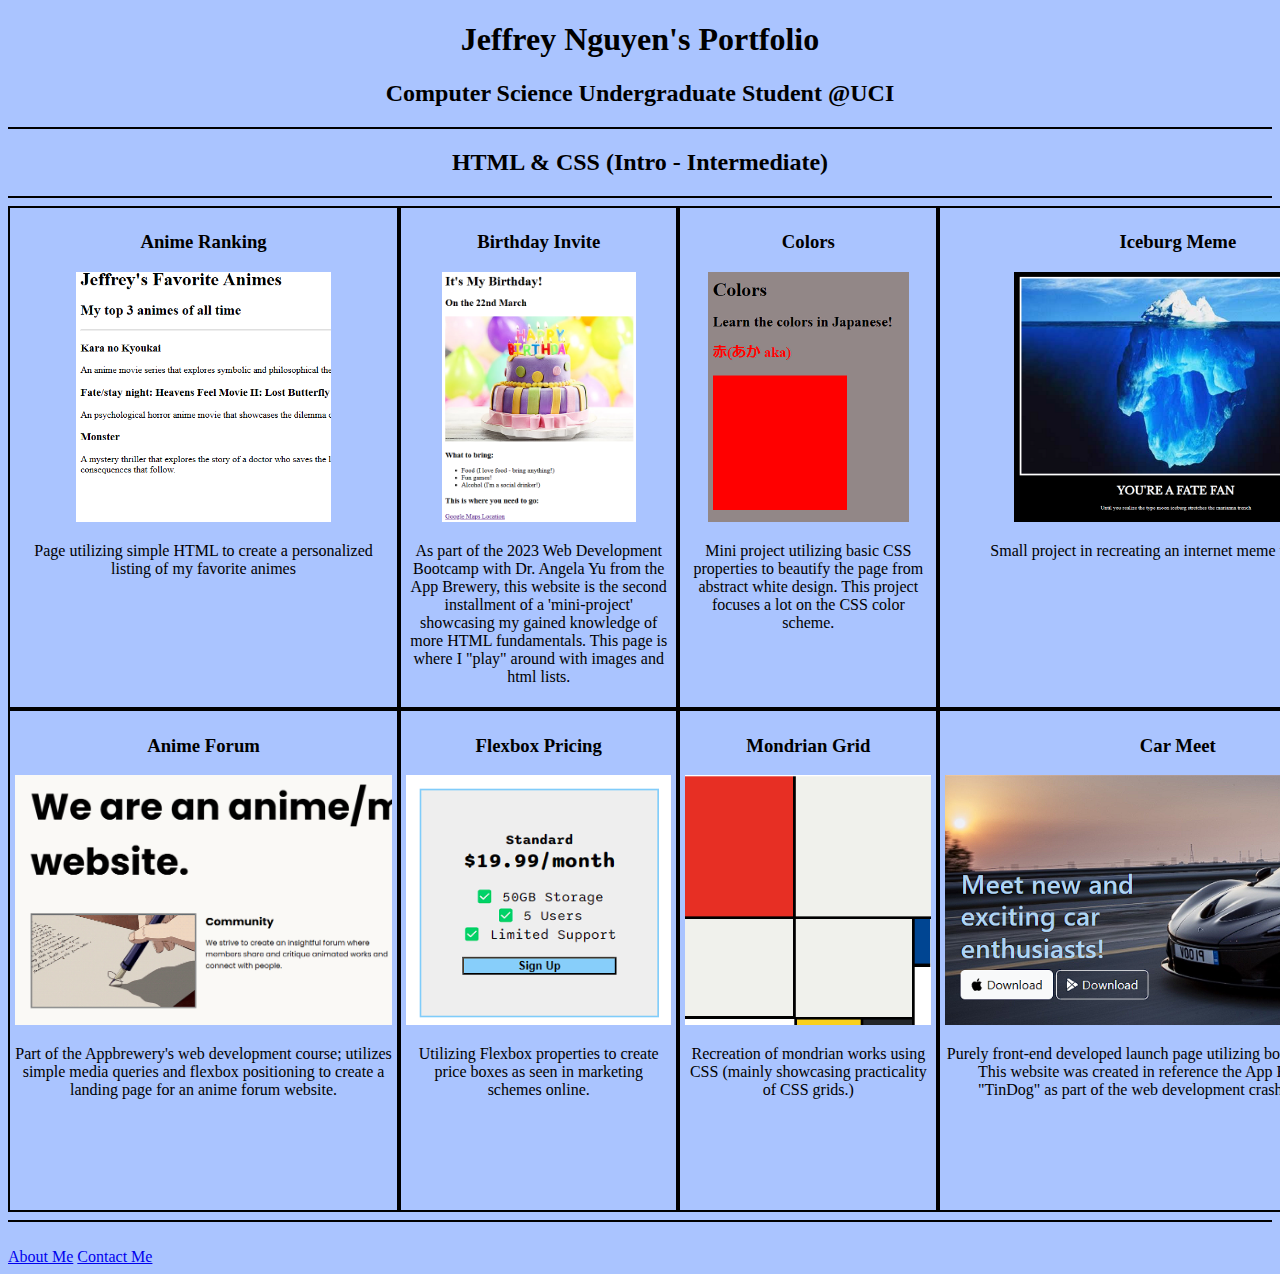
==== index.html @ ad78a4e2 "Implemented CSS grids" ====
<!-- TODO 1: Create the HTML Boilerplate -->
<!DOCTYPE html>
<html lang="en" dir="ltr">
  <head>
    <meta charset="utf-8">
    <title>Jeffrey's Portfolio</title>
    <link href="https://cdn.jsdelivr.net/npm/bootstrap@5.3.0-alpha2/dist/css/bootstrap.min.css" rel="stylesheet"
    integrity="sha384-aFq/bzH65dt+w6FI2ooMVUpc+21e0SRygnTpmBvdBgSdnuTN7QbdgL+OapgHtvPp" crossorigin="anonymous">
  
    <link rel="stylesheet" href="css/styles.css">
  </head>
  <body>
    <div id="top-nav">
      <h1 id="port_title">Jeffrey Nguyen's Portfolio</h1>
      <h2 id="port_desc">Computer Science Undergraduate Student @UCI</h2>
    </div>
    <hr>
    <h2>HTML & CSS (Intro - Intermediate)</h2>
    <hr>

    <section id="htmlCSS">
        <!-- <div class="grid1-item">
        </div> -->

        <div class="grid1-item">
          <h3>Anime Ranking</h3>
          <a href="projects/Favorite Animes/index.html"><img src="assets/images/anime-ranking.png" height="250px"></a>
          <p>Page utilizing simple HTML to create a personalized listing of my favorite animes</p>
        </div>

        <div class="grid1-item">
          <h3>Birthday Invite</h3>
          <a href="projects/3.4 Birthday Invite Project/index.html"><img src="assets/images/birthday-invite.png" height="250px"></a>
          <p>As part of the 2023 Web Development Bootcamp with Dr. Angela Yu from the App Brewery, this website is the second installment of a 'mini-project' showcasing my gained knowledge of more HTML fundamentals. This page is where I "play" around with images and html lists.</p>
        </div>

        <div class="grid1-item">
          <h3>Colors</h3>
          <a href="projects/5.4 Color Vocab Project/index.html"><img src="assets/images/japanese-vocab.png" height="250px"></a>
          <p>Mini project utilizing basic CSS properties to beautify the page from abstract white design. This project focuses a lot on the CSS color scheme.</p>
        </div>

        <div class="grid1-item">
          <h3>Iceburg Meme</h3>
          <a href="projects/memeProject/index.html"><img src="assets/images/iceburg-meme.png" height="250px"></a>
          <p>Small project in recreating an internet meme utilizing CSS</p>
        </div>

        <div class="grid1-item">
          <h3>Anime Forum</h3>
          <a href="projects/forumProject/index.html"><img src="assets/images/forum.png" height="250px"></a>
          <p>Part of the Appbrewery's web development course; utilizes simple media queries and flexbox positioning to create a landing page for an anime forum website. </p>
        </div>

        <div class="grid1-item">
          <h3>Flexbox Pricing</h3>
          <a href="projects/9.4 Flexbox Pricing Table Project/index.html"><img src="assets/images/pricing.png" height="250px"></a>
          <p>Utilizing Flexbox properties to create price boxes as seen in marketing schemes online.</p>
        </div>

        <div class="grid1-item">
          <h3>Mondrian Grid</h3>
          <a href="projects/10.3 Mondrian Project/index.html"><img src="assets/images/mondorian.png" height="250px"></a>
          <p>Recreation of mondrian works using CSS (mainly showcasing practicality of CSS grids.)</p>
        </div>

        <div class="grid1-item">
          <h3>Car Meet</h3>
          <a href="https://jeffreen0322.github.io/CarMeet/"><img src="assets/images/carMeet.png" height="250px"></a>
          <p>Purely front-end developed launch page utilizing bootstrap components. This website was created in reference the App Brewery's (AB) "TinDog" as part of the web development crash course by AB.</p>
        </div>  
    </section>
    <hr>
 
    <div id="links">
      <br>
      <a href="https://jeffreen0322.github.io/cv/">About Me</a>
      <a href="https://jeffreen0322.github.io/cv/contact.html">Contact Me</a>
    </div>
  </body>
</html>
---- css/styles.css ----
body {
  background-color: #AAC4FF;
}

h1, h2 {
  font-family: Georgia;
}

h2 {
  text-align: center;
}

hr {
  background-color: black;
  border-style: none;
  height: 2px;
}

.grid1-item > img {
  height: 250px;
}

.grid1-item {
  text-align: center;
  padding: 5px;
  border: 2px black solid;
}

#htmlCSS {
  display: grid;
  grid-template-columns: 1fr 1fr 1fr 1fr;
  grid-template-rows: 1fr 1fr;
}

#container h3, #class-project h3 {
  color: #E0144C;
}

#top-nav {
  text-align: center;
}
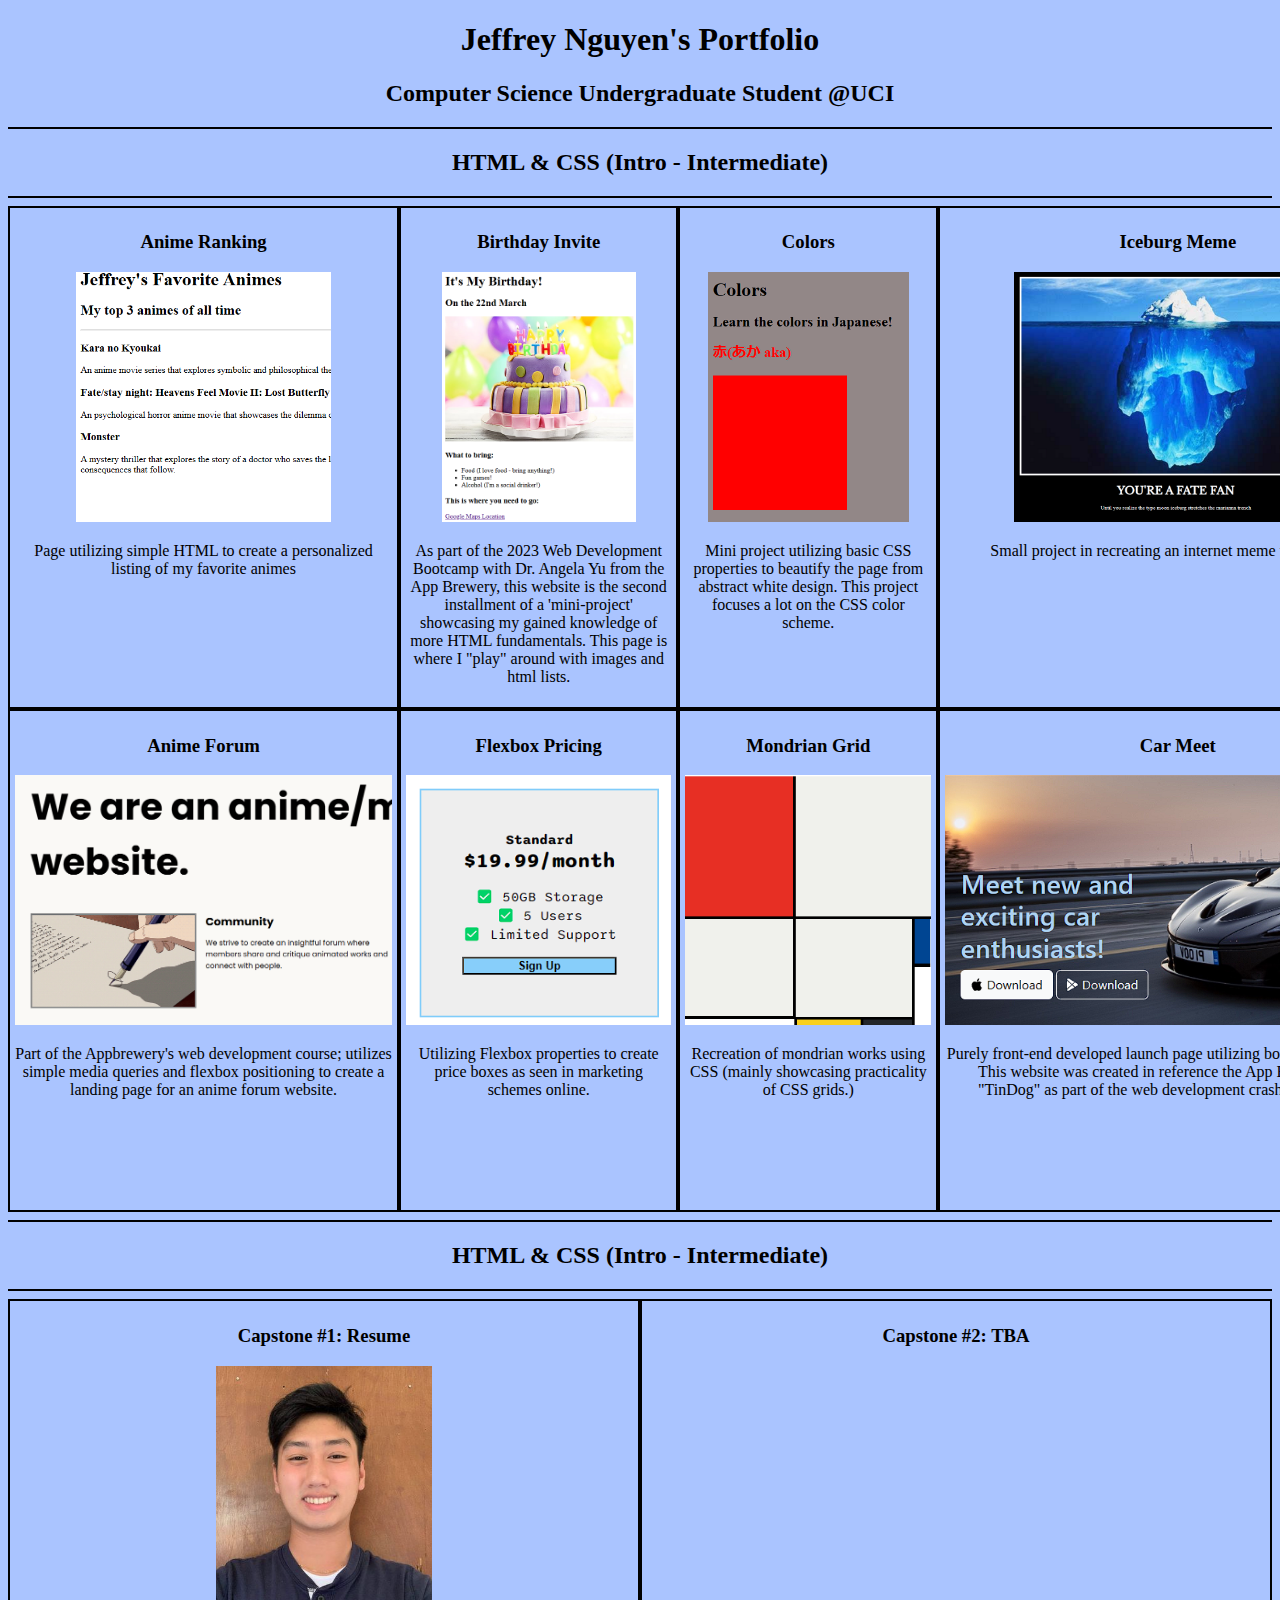
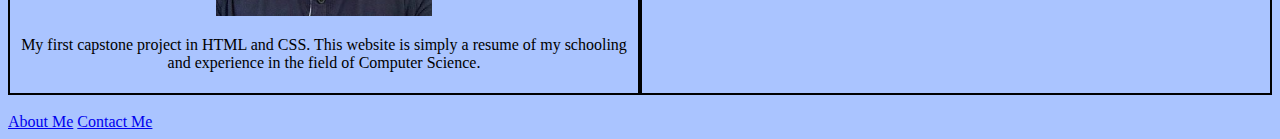
==== commit 5597982f: "updated selections" ====
--- a/index.html
+++ b/index.html
@@ -4,8 +4,6 @@
   <head>
     <meta charset="utf-8">
     <title>Jeffrey's Portfolio</title>
-    <link href="https://cdn.jsdelivr.net/npm/bootstrap@5.3.0-alpha2/dist/css/bootstrap.min.css" rel="stylesheet"
-    integrity="sha384-aFq/bzH65dt+w6FI2ooMVUpc+21e0SRygnTpmBvdBgSdnuTN7QbdgL+OapgHtvPp" crossorigin="anonymous">
   
     <link rel="stylesheet" href="css/styles.css">
   </head>
@@ -70,8 +68,23 @@
           <p>Purely front-end developed launch page utilizing bootstrap components. This website was created in reference the App Brewery's (AB) "TinDog" as part of the web development crash course by AB.</p>
         </div>  
     </section>
+
     <hr>
- 
+    <h2>HTML & CSS (Intro - Intermediate)</h2>
+    <hr>  
+
+    <section id="capstone">
+      <div class="grid2-item">
+        <h3>Capstone #1: Resume</h3>
+        <a href="https://jeffreen0322.github.io/cv/"><img src="assets/images/jeff.jpg" height="250px"></a>
+        <p>My first capstone project in HTML and CSS. This website is simply a resume of my schooling and experience in the field of Computer Science.</p>
+      </div>
+      <div class="grid2-item">
+        <h3>Capstone #2: TBA</h3>
+        <!-- <a href="https://jeffreen0322.github.io/CarMeet/"><img src="assets/images/carMeet.png" height="250px"></a>
+        <p>Purely front-end developed launch page utilizing bootstrap components. This website was created in reference the App Brewery's (AB) "TinDog" as part of the web development crash course by AB.</p> -->
+      </div>
+    </section> 
     <div id="links">
       <br>
       <a href="https://jeffreen0322.github.io/cv/">About Me</a>
--- a/css/styles.css
+++ b/css/styles.css
@@ -16,11 +16,7 @@
   height: 2px;
 }
 
-.grid1-item > img {
-  height: 250px;
-}
-
-.grid1-item {
+.grid1-item, .grid2-item {
   text-align: center;
   padding: 5px;
   border: 2px black solid;
@@ -32,6 +28,12 @@
   grid-template-rows: 1fr 1fr;
 }
 
+#capstone {
+  display: grid;  
+  grid-template-columns: 1fr 1fr;
+  grid-template-rows: 1fr;
+}
+
 #container h3, #class-project h3 {
   color: #E0144C;
 }
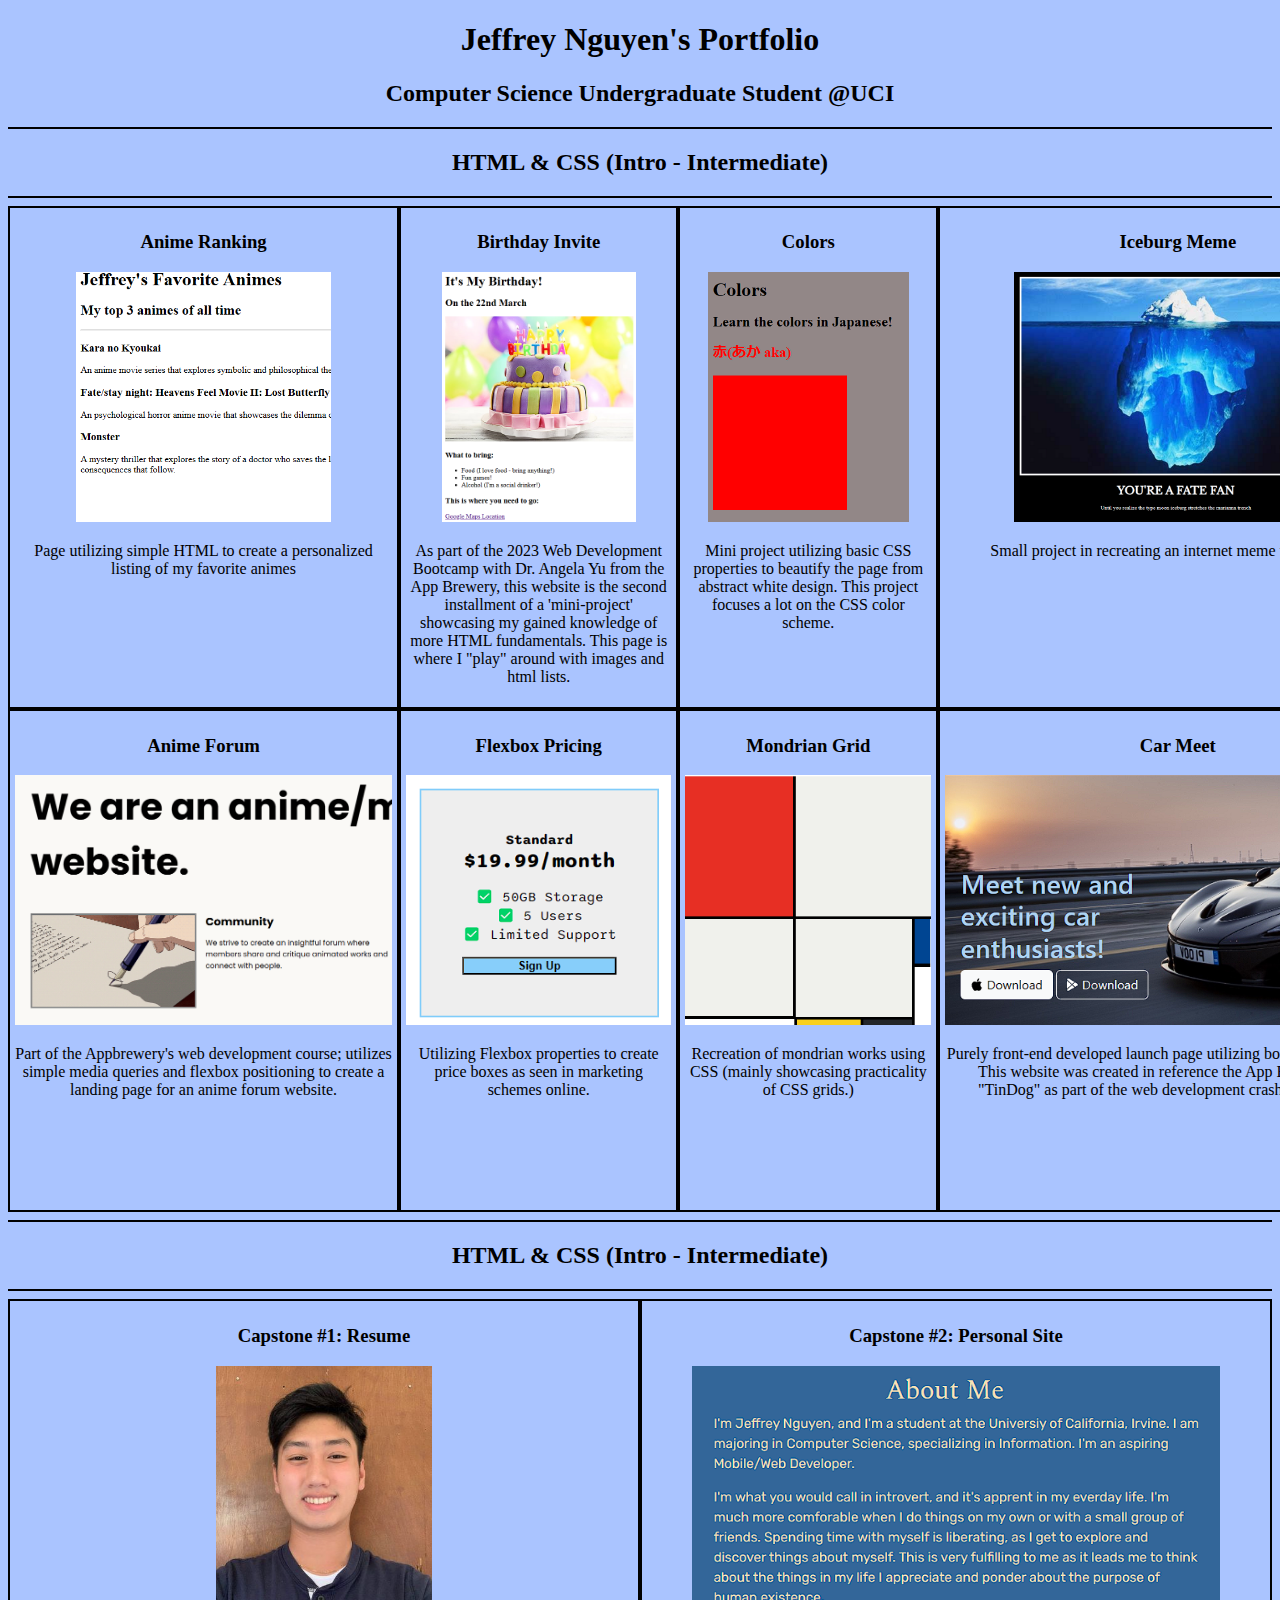
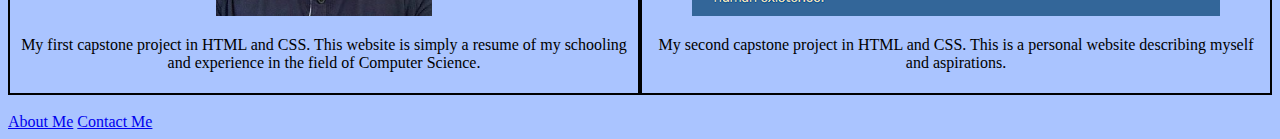
==== commit 3e300fe2: "added new capstone project" ====
--- a/index.html
+++ b/index.html
@@ -80,9 +80,9 @@
         <p>My first capstone project in HTML and CSS. This website is simply a resume of my schooling and experience in the field of Computer Science.</p>
       </div>
       <div class="grid2-item">
-        <h3>Capstone #2: TBA</h3>
-        <!-- <a href="https://jeffreen0322.github.io/CarMeet/"><img src="assets/images/carMeet.png" height="250px"></a>
-        <p>Purely front-end developed launch page utilizing bootstrap components. This website was created in reference the App Brewery's (AB) "TinDog" as part of the web development crash course by AB.</p> -->
+        <h3>Capstone #2: Personal Site</h3>
+        <a href="https://jeffreen0322.github.io/personal-site/"><img src="assets/images/personal.png" height="250px"></a>
+        <p>My second capstone project in HTML and CSS. This is a personal website describing myself and aspirations.</p>
       </div>
     </section> 
     <div id="links">
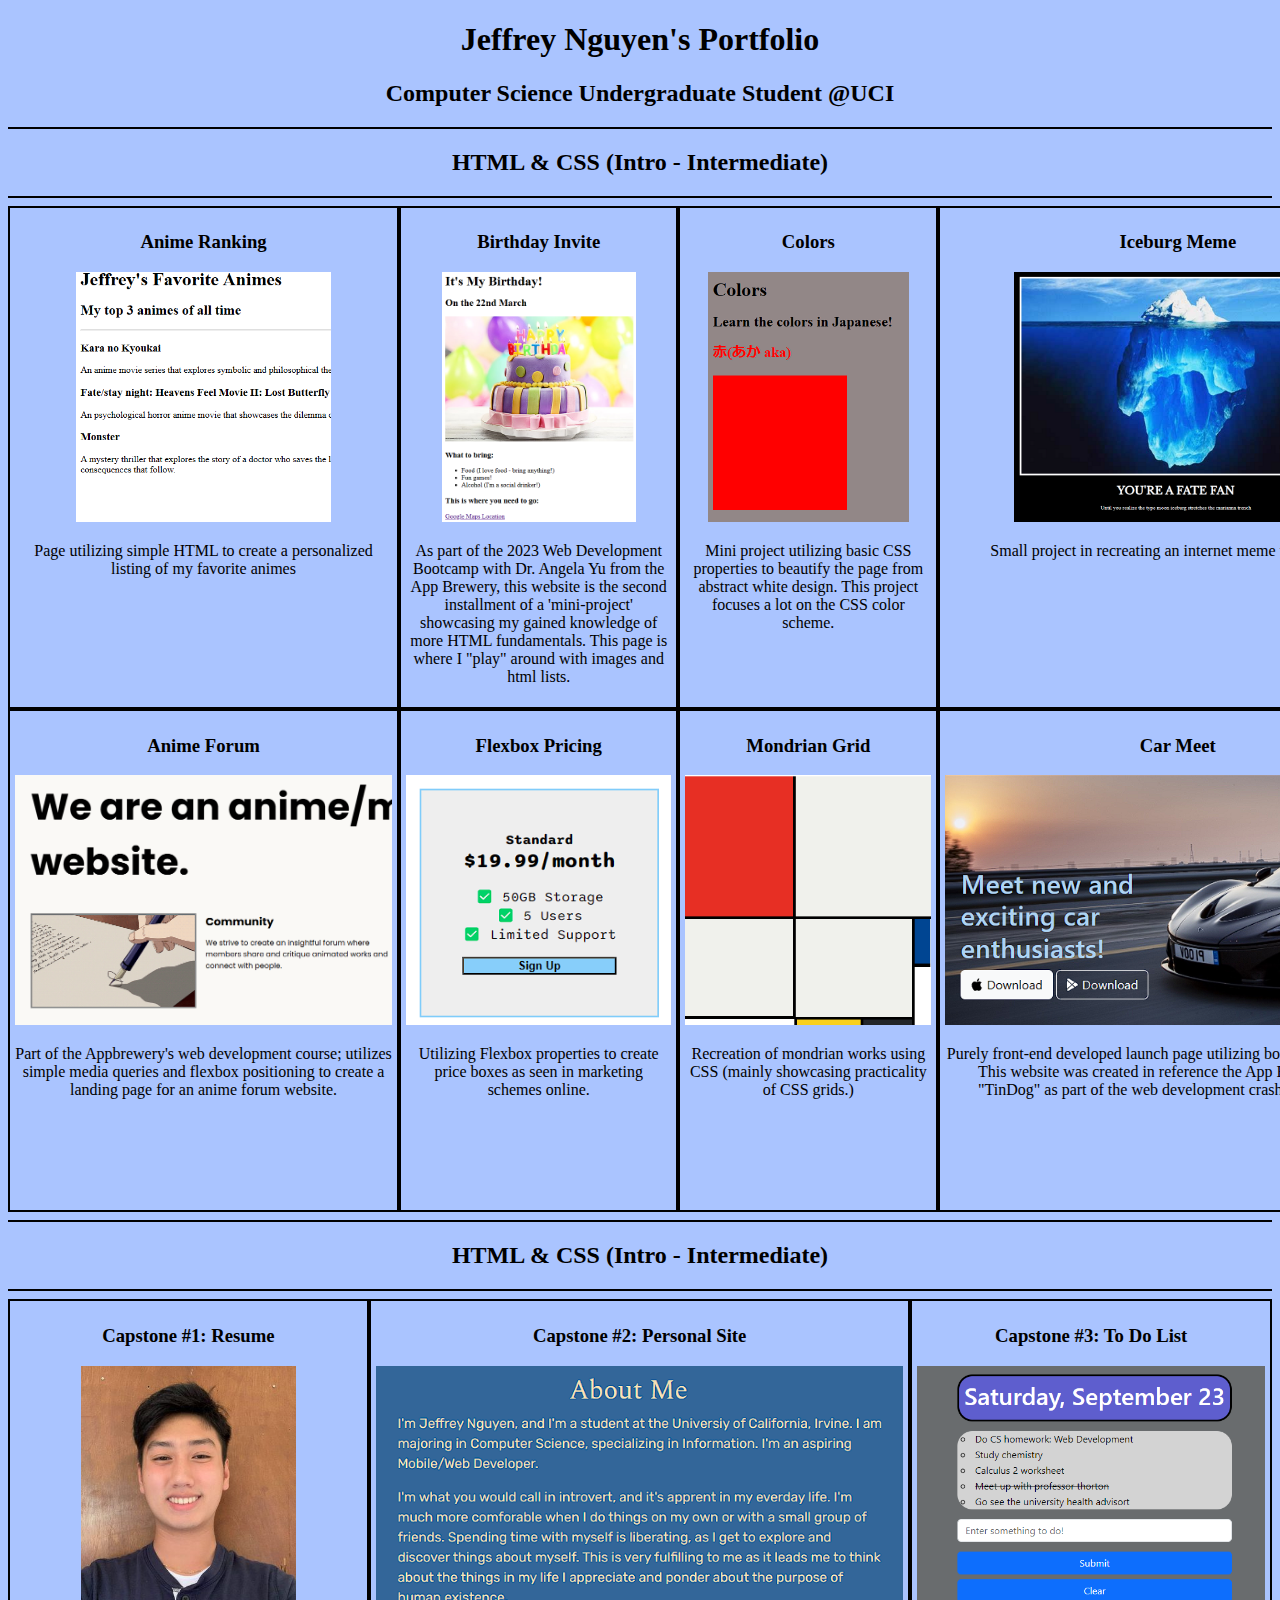
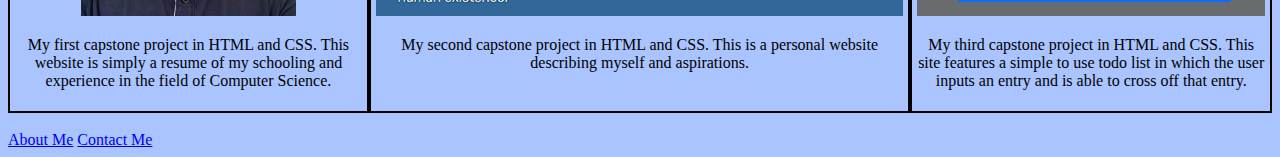
==== commit 0055316f: "added todoList project" ====
--- a/index.html
+++ b/index.html
@@ -84,6 +84,11 @@
         <a href="https://jeffreen0322.github.io/personal-site/"><img src="assets/images/personal.png" height="250px"></a>
         <p>My second capstone project in HTML and CSS. This is a personal website describing myself and aspirations.</p>
       </div>
+      <div class="grid2-item">
+        <h3>Capstone #3: To Do List</h3>
+        <a href="https://github.com/jeffreen0322/todoList"><img src="assets/images/todoList.png" height="250px"></a>
+        <p>My third capstone project in HTML and CSS. This site features a simple to use todo list in which the user inputs an entry and is able to cross off that entry.</p>
+      </div>
     </section> 
     <div id="links">
       <br>
--- a/css/styles.css
+++ b/css/styles.css
@@ -30,7 +30,7 @@
 
 #capstone {
   display: grid;  
-  grid-template-columns: 1fr 1fr;
+  grid-template-columns: 1fr 1fr 1fr;
   grid-template-rows: 1fr;
 }
 
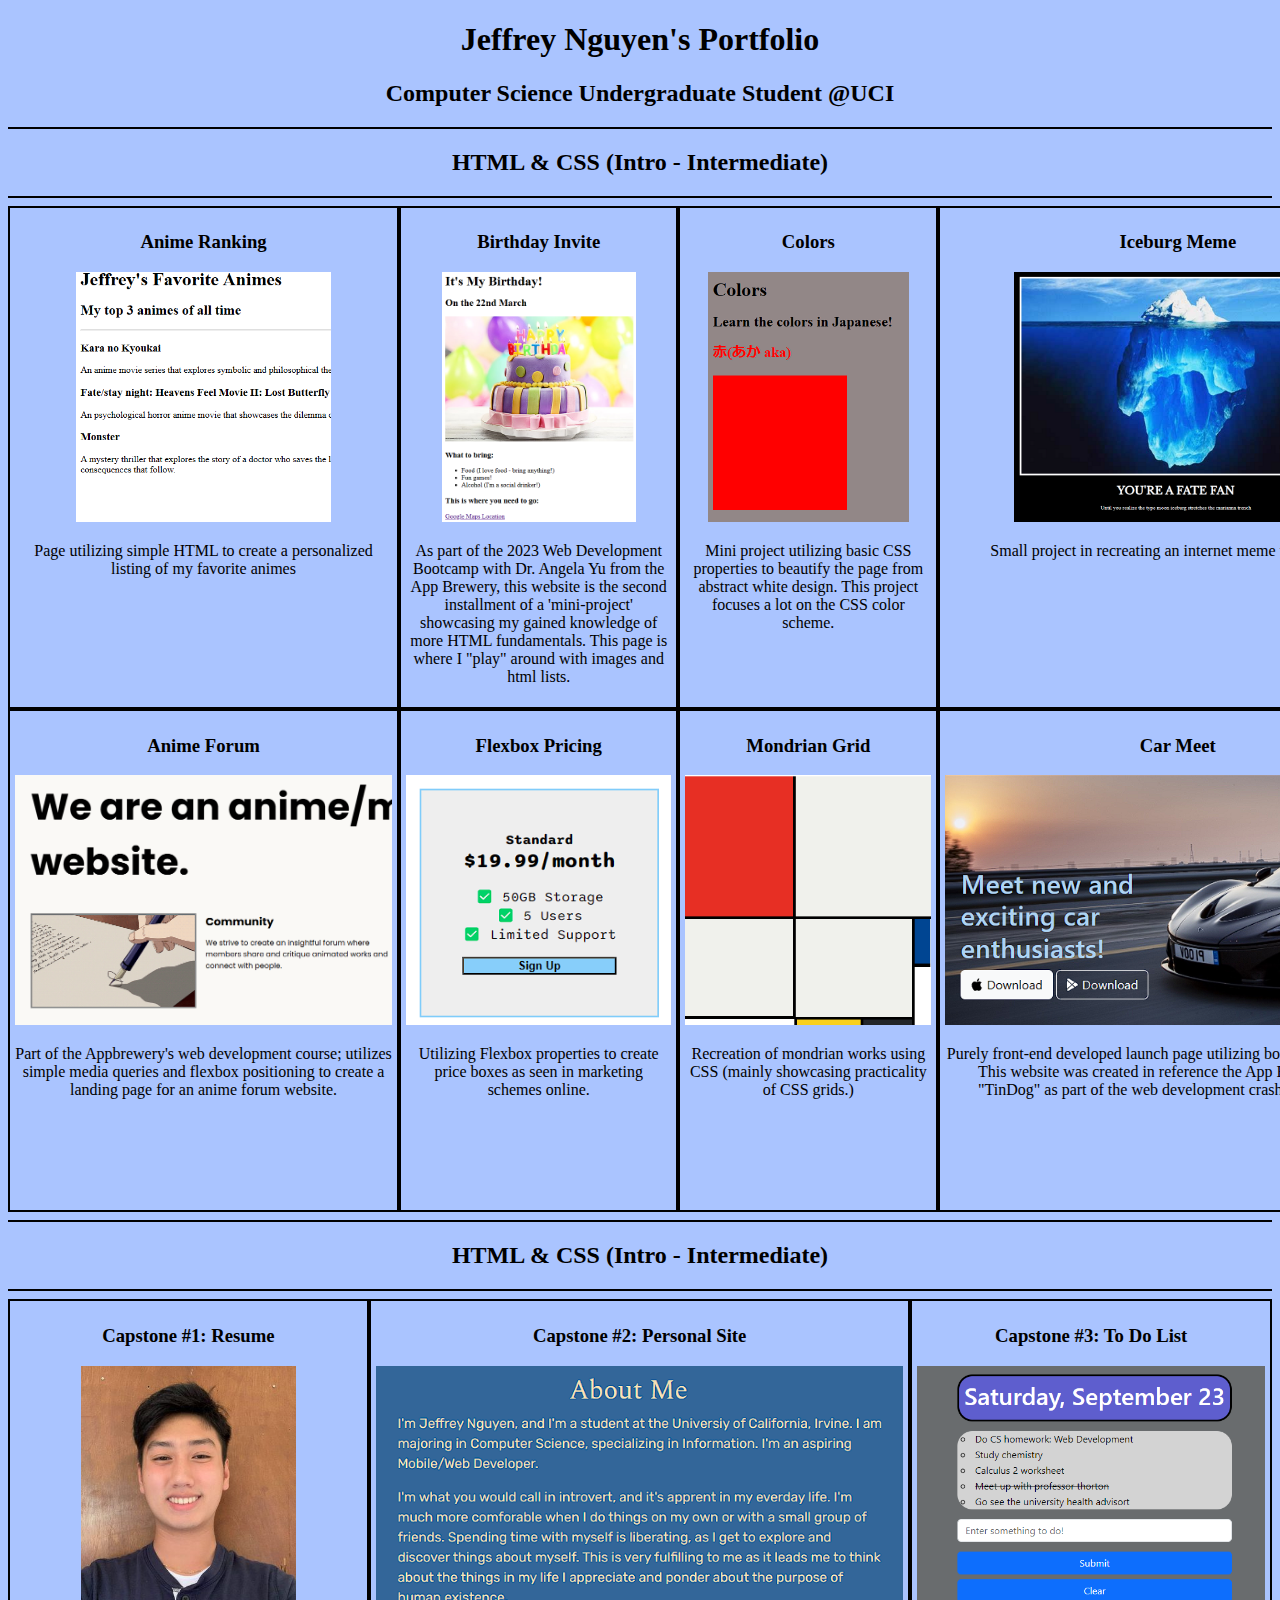
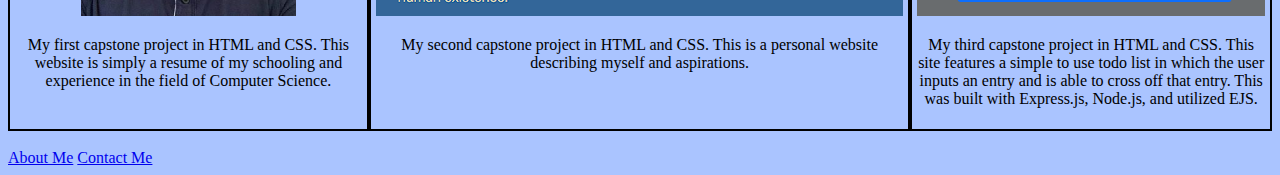
==== commit 6ce5e579: "Update index.html" ====
--- a/index.html
+++ b/index.html
@@ -87,7 +87,7 @@
       <div class="grid2-item">
         <h3>Capstone #3: To Do List</h3>
         <a href="https://github.com/jeffreen0322/todoList"><img src="assets/images/todoList.png" height="250px"></a>
-        <p>My third capstone project in HTML and CSS. This site features a simple to use todo list in which the user inputs an entry and is able to cross off that entry.</p>
+        <p>My third capstone project in HTML and CSS. This site features a simple to use todo list in which the user inputs an entry and is able to cross off that entry. This was built with Express.js, Node.js, and utilized EJS.</p>
       </div>
     </section> 
     <div id="links">
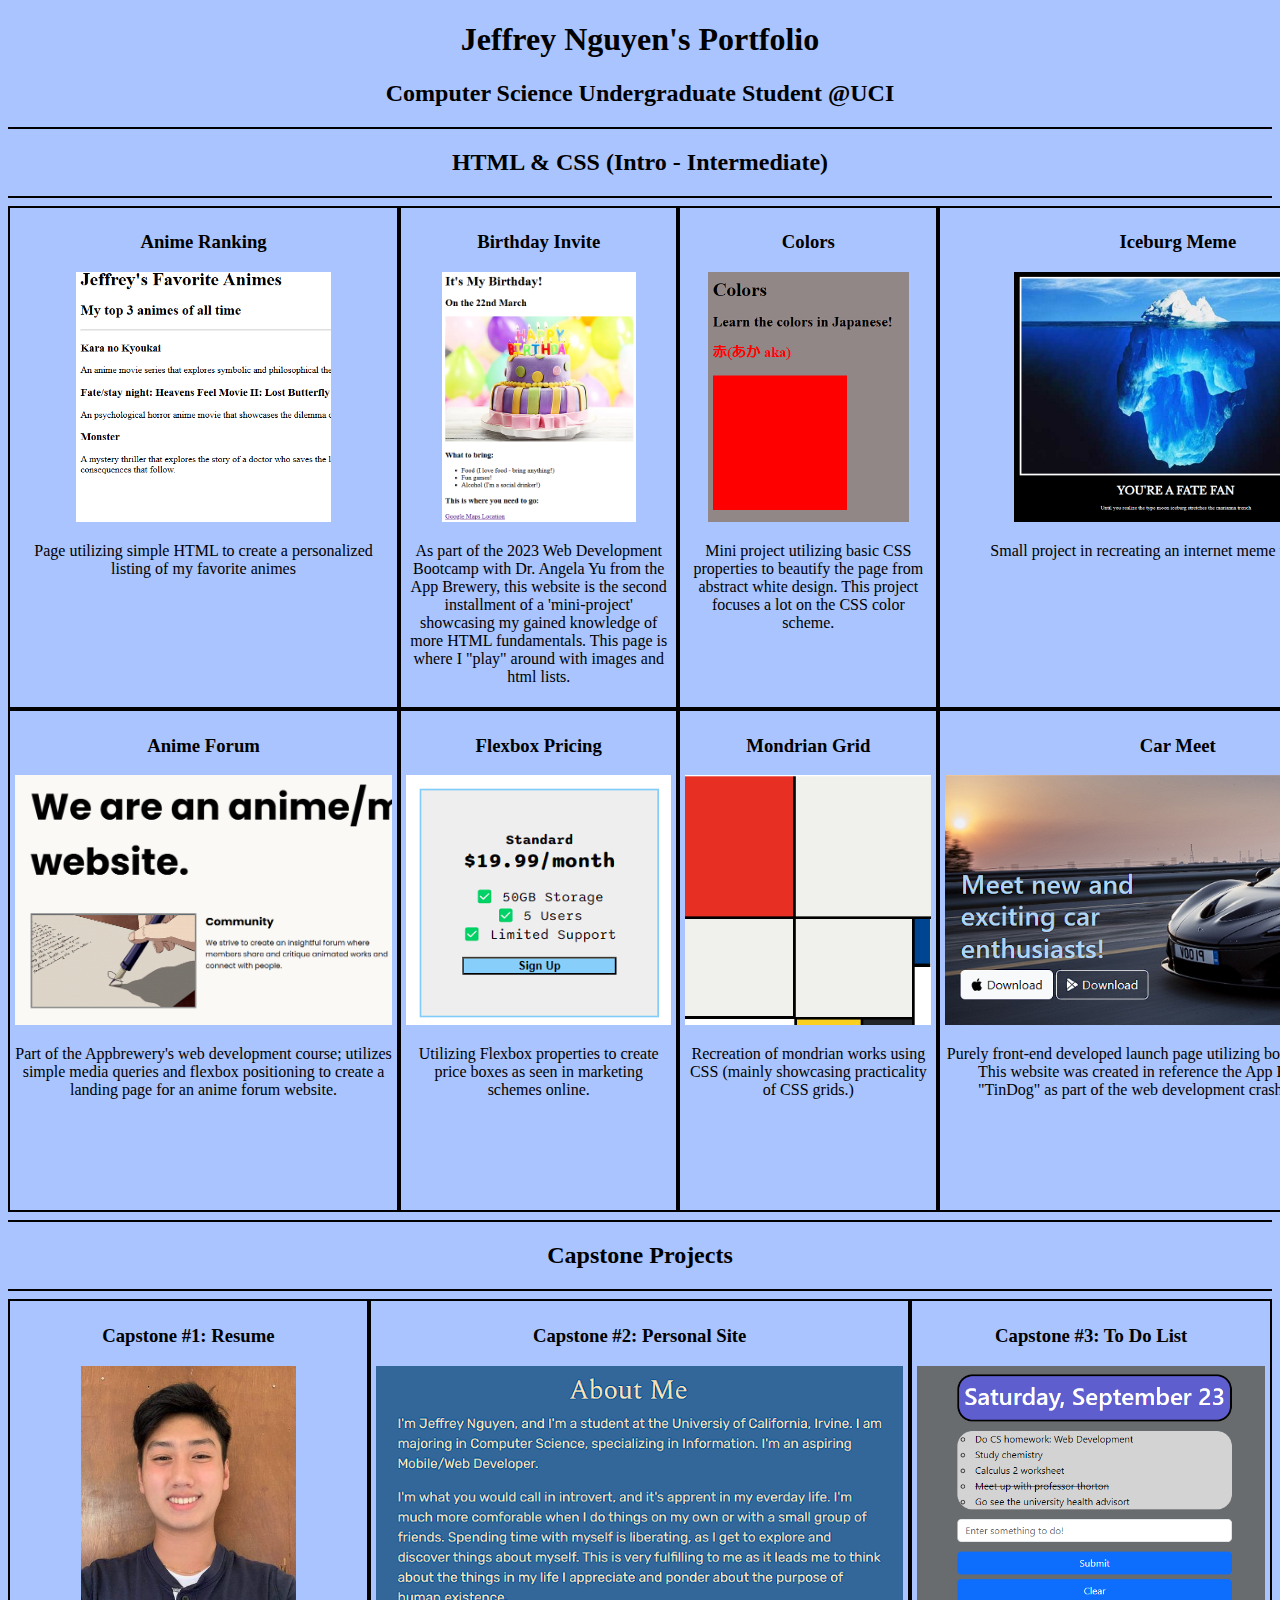
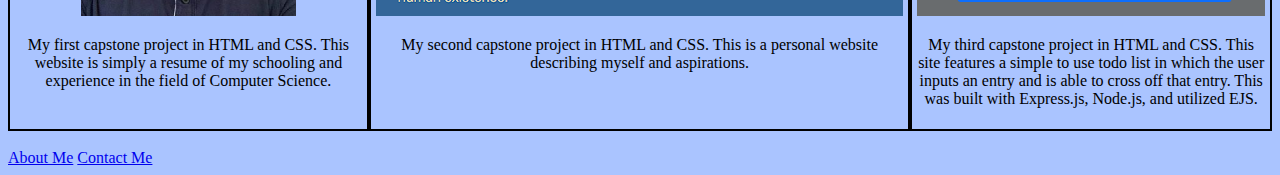
==== commit 171a77d6: "Update index.html" ====
--- a/index.html
+++ b/index.html
@@ -70,7 +70,7 @@
     </section>
 
     <hr>
-    <h2>HTML & CSS (Intro - Intermediate)</h2>
+    <h2>Capstone Projects</h2>
     <hr>  
 
     <section id="capstone">
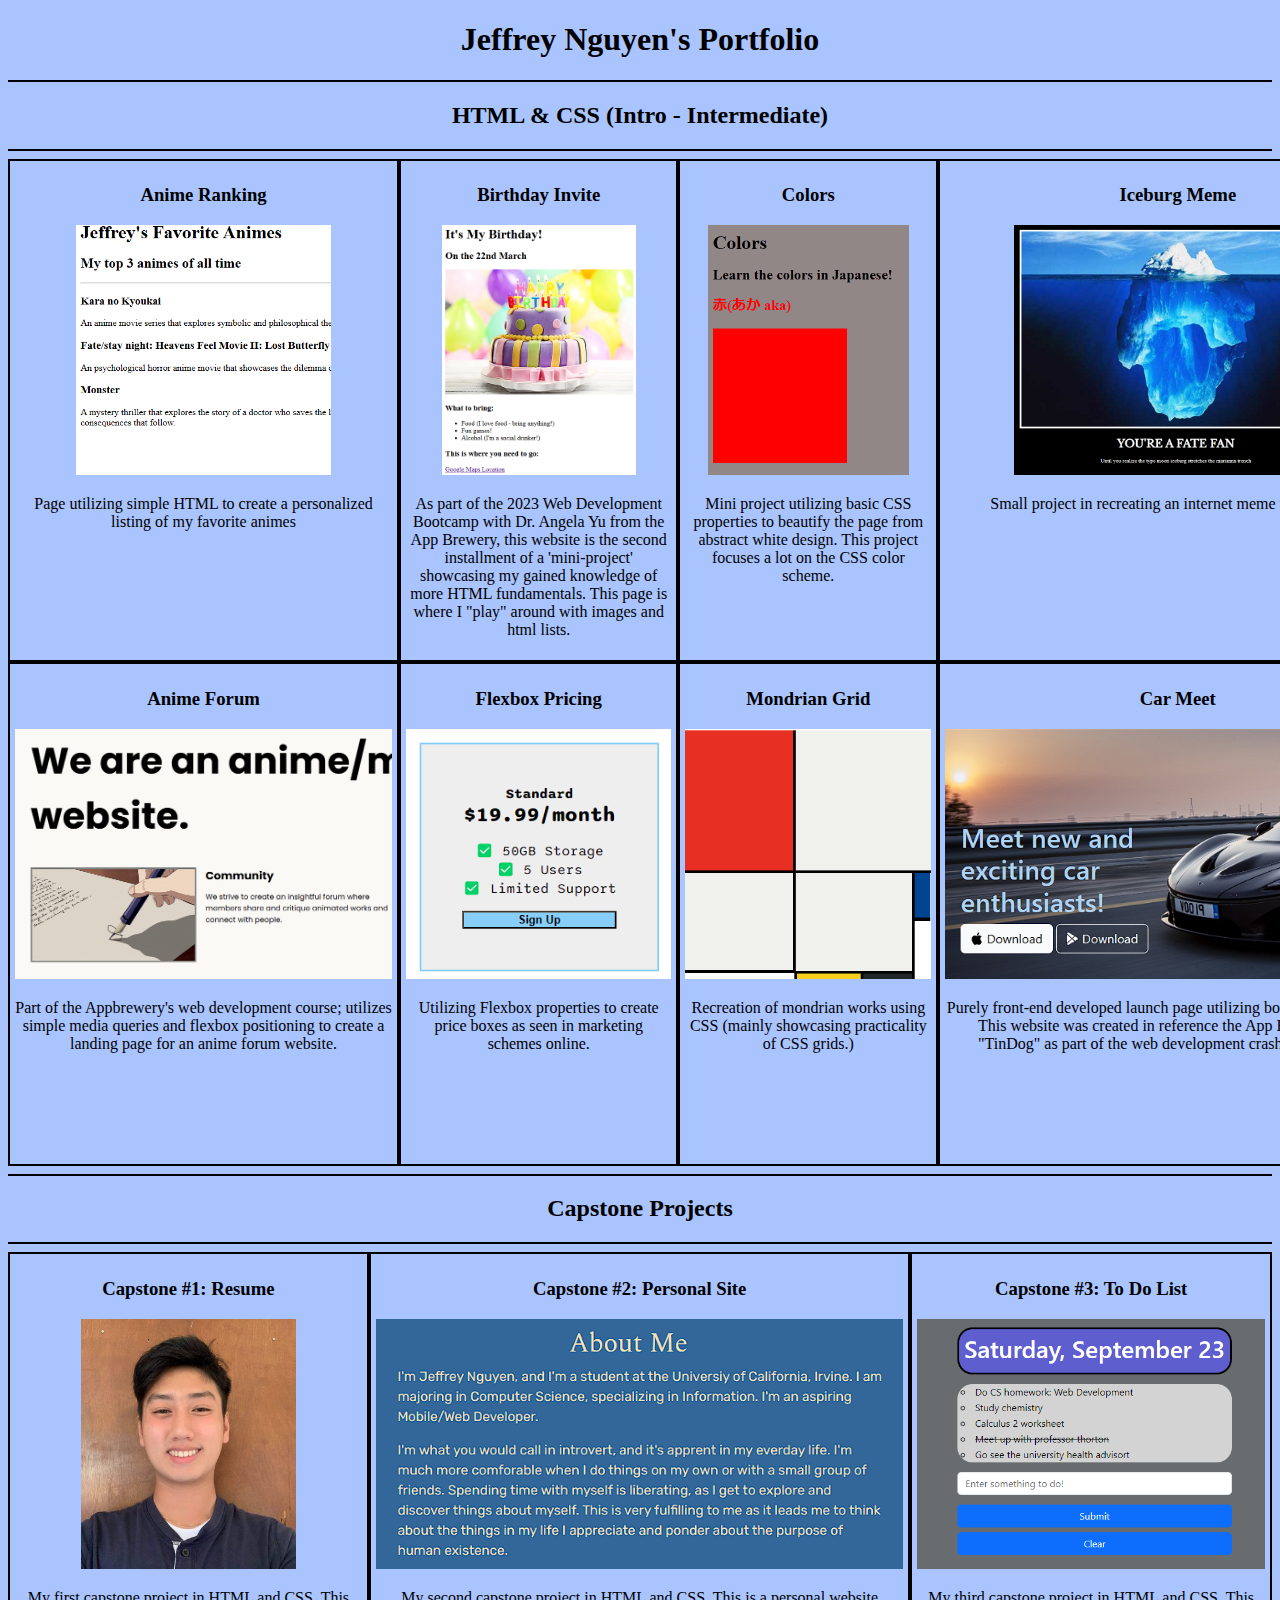
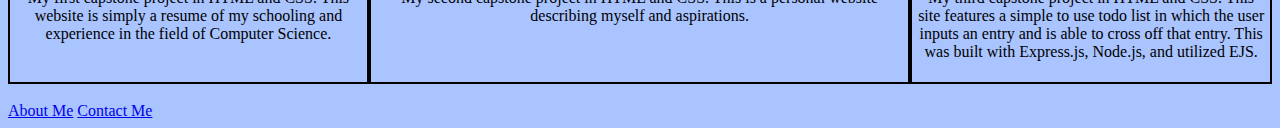
==== commit 7704d128: "Update index.html" ====
--- a/index.html
+++ b/index.html
@@ -10,7 +10,6 @@
   <body>
     <div id="top-nav">
       <h1 id="port_title">Jeffrey Nguyen's Portfolio</h1>
-      <h2 id="port_desc">Computer Science Undergraduate Student @UCI</h2>
     </div>
     <hr>
     <h2>HTML & CSS (Intro - Intermediate)</h2>
